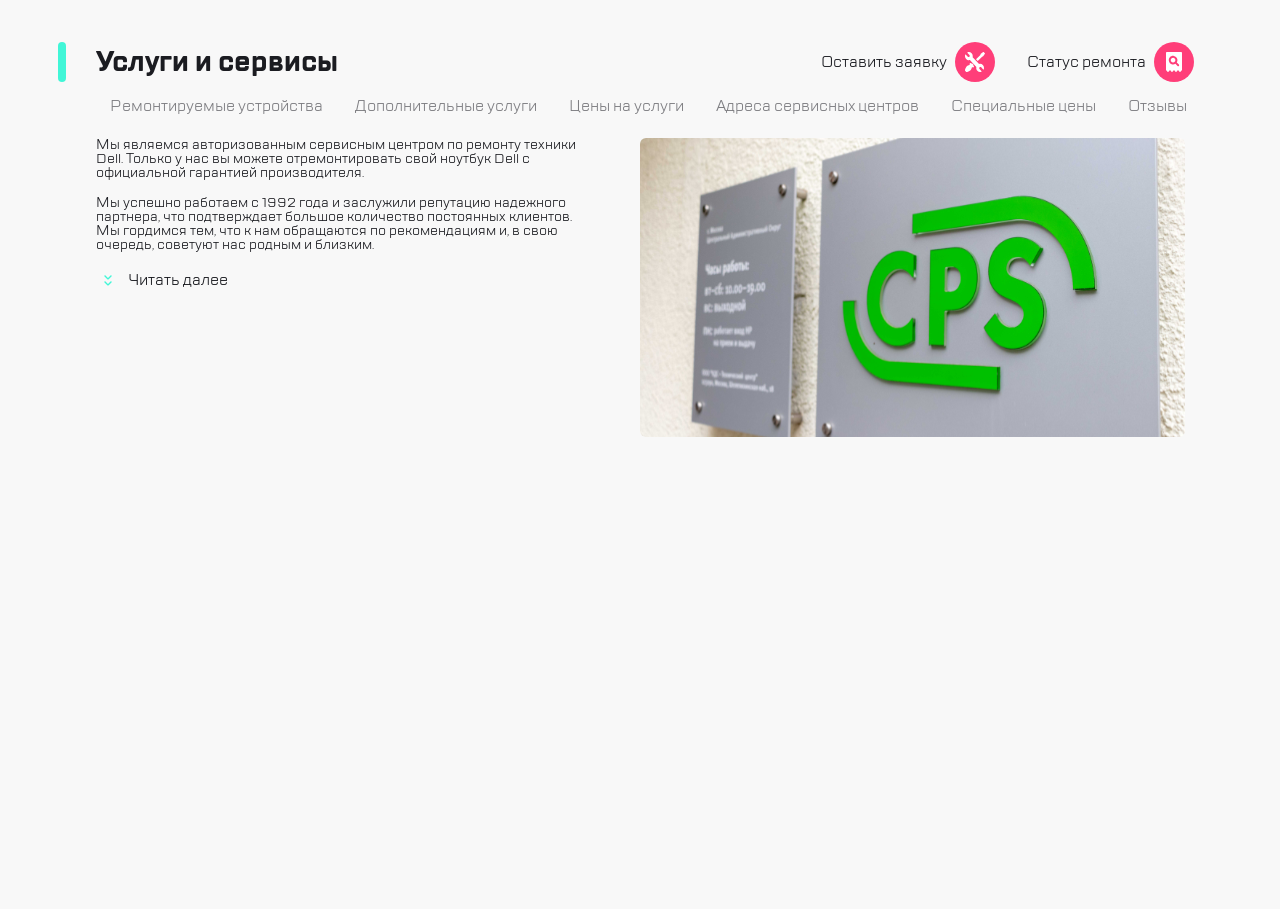
==== src/index.html @ e137a433 "10.12.2025" ====
<!DOCTYPE html>
<html lang="ru">
    <head>
        <meta charset="UTF-8">
        <meta name="viewport" content="width=device-width, initial-scale=1.0, maximum-scale=1.0 minimum-scale=1.0">
        <title>Сайт</title>
        <link rel="stylesheet" href="style1.css">
    </head>
    <body>
        <header class="header">
                <nav class="header__menu">
                    <ul class="header__menu-list">
                        <li class="header__menu-item">
                            <a href="#">
                            <img  width="40" height="40"
                            src="img/navBurger.svg"
                            alt="Открыть меню">
                            </a>
                        <li class="divider mobile"></li>
                        </li>
                        <li class="header__menu-item logo">
                            <a href="#">
                            <img width="96" height="55"
                            src="img/navLogo.svg" 
                            alt="Логотип компании">
                            </a>
                        </li>
                        <li class="header__menu-item">
                            <a href="#">
                            <img  width="40" height="40"
                            src="img/navCall.svg"
                            alt="Позвонить">
                            </a>
                        </li>
                        <li class="header__menu-item tablet">
                            <a href="#">
                            <img  width="40" height="40"
                            src="img/navChat.svg"
                            alt="Открыть чат с оператором">
                            </a>
                        </li>
                        <li class="header__menu-item tablet">
                            <a href="#">
                            <img  width="40" height="40"
                            src="img/navProfile.svg"
                            alt="Личный профиль">
                            </a>
                        </li>
                        <li class="divider tablet"></li>
                        <li class="header__menu-item desktop">
                            <a href="#">
                            <img src="img/navRepair.svg" width="40" height="40"
                            alt="Услуги ремонта"> 
                            </a> 
                        </li>
                        <li class="header__menu-item">
                            <a href="#">
                            <img src="img/navCheckstatus.svg" width="40" height="40"
                            alt="Проверить статус заказа">
                            </a>
                        </li>
                     </ul>
                </nav>
        </header>
        <main>
          <section class="section">
            <div class="title-desktop">
            <div class="title">
              <div class="highlight"></div>
              <h1 class="title__text">Услуги и сервисы</h1> 
            </div>
            <div class="title-desktop__nav repair desktop">
              <a  href="/">Оставить заявку</a>
              <img src="img/navRepair.svg" width="40" height="40" alt="Оставить заявку">
            </div>
              <div class="title-desktop__nav desktop">
              <a  href="/">Статус ремонта</a>
              <img src="img/navCheckstatus.svg" width="40" height="40" alt="Статус ремонта">
              </div>
            </div>
            <div class="button__inner">
                    <a class="slide__menu" href="#">Ремонтируемые устройства</a>
                    <a class="slide__menu" href="#">Дополнительные услуги</a>
                    <a class="slide__menu" href="#">Цены на  услуги</a>
                    <a class="slide__menu" href="#">Адреса сервисных центров</a>
                    <a class="slide__menu" href="#">Специальные цены</a>
                    <a class="slide__menu" href="#">Отзывы</a>
            </div>
          </section>
            <article class="article">
            <div class="text">
             <p class="mobile">Мы являемся авторизованным<br> сервисным центром по ремонту техники<br> Dell. Только у нас вы <br> отремонтировать свой ноутбук Dell с<br> официальной гарантией производителя.</p>
             <p class="tablet">Мы являемся авторизованным сервисным<br> центром по ремонту техники Dell. Только у нас<br> вы можете отремонтировать свой ноутбук<br> Dell с официальной гарантией<br> производителя.</p>
             <p class="desktop">Мы являемся авторизованным сервисным центром по ремонту техники<br> Dell. Только у нас вы можете отремонтировать свой ноутбук Dell с<br> официальной гарантией производителя.</p>
             <p class="tablet">Мы успешно работаем с 1992 года и<br> заслужили репутацию надежного партнера</p>
             <p class="desktop">Мы успешно работаем с 1992 года и заслужили репутацию надежного<br>  партнера, что подтверждает большое количество постоянных клиентов.<br> Мы гордимся тем, что к нам обращаются по рекомендациям и, в свою<br> очередь, советуют нас родным и близким.</p>
            <div class="more">
              <img src="img/arrows.svg" width="24" height="24" alt="Читать далее">
              <a  href="/">Читать далее</a>
            </div>
            </div>
            <img class="picture" src="img/timetable.svg" alt="Вывеска компании"
              width="320" height="176">
            </article>
        </main>
        <footer class="footer">
        </footer>
    </body>
</html>
---- src/style1.css ----
html, body, div, span, applet, object, iframe, h1, h2, h3, h4, h5, h6, p, blockquote, pre, a, abbr, acronym, address, big, cite, code, del, dfn, em, img, ins, kbd, q, s, samp, small, strike, strong, sub, sup, tt, var, b, u, i, center, dl, dt, dd, ol, ul, li, fieldset, form, label, legend, table, caption, tbody, tfoot, thead, tr, th, td, article, aside, canvas, details, embed, figure, figcaption, footer, header, hgroup, menu, nav, output, ruby, section, summary, time, mark, audio, video {
  margin: 0;
  padding: 0;
  border: 0;
  font-size: 100%;
  font: inherit;
  vertical-align: baseline;
  outline: none;
}
html { height: 101%; } 
body { font-size: 62.5%; line-height: 1; font-family: Arial, Tahoma, Verdana, sans-serif; }

article, aside, details, figcaption, figure, footer, header, hgroup, menu, nav, section { display: block; }
ol, ul { list-style: none; }

blockquote, q { quotes: none; }
blockquote:before, blockquote:after, q:before, q:after { content: ''; content: none; }
strong { font-weight: bold; } 

input { outline: none; }

table { border-collapse: collapse; border-spacing: 0; }
img { border: 0; max-width: 100%; }

a { text-decoration: none; }
a:hover { text-decoration: underline; }


* {
  margin: 0;
  padding: 0;
  box-sizing: border-box;
}

@font-face {
  font-family:  "TT Lakes";
  font-weight: normal;
  src: url(font/TTLakes-Regular.ttf);
}

@font-face {
  font-family:  "TT Lakes";
  font-weight: bold;
  src: url(font/TTLakes-Bold.ttf);
}

body {
  width: 100%;
  min-height: 100vh;
  display: flex;
  flex-direction: column;
  background-color: #f8f8f8;
  font-family: "TT Lakes", sans-serif;
}

.header__menu-list {
  width: 100%;
  display: flex;
  justify-content: space-between;
  align-items: center;
  background-color: #fff;
  padding: 16px;
  gap: 16px;
  border-bottom: 1px solid #b8ffec;
}

.divider {
height: 32px;
width: 2px;
background-color: #eaeaea;
border-radius: 1px;
}

.logo {
  margin-right: auto;
}

.title {
  display: flex;
  margin: 24px 0;
}

.highlight { 
  width: 8px;
  height: 40px;
  display: flex;
  background-color: #41f6d7;
  border: none;
  border-radius: 4px;
  margin-left: -4px;
  margin-right: 12px;
}

.title__text {
  font-size: 28px;
  font-weight: 700;
  line-height: 40px;
  color: #1b1c21;
}

.button__inner {
  display: flex;
  overflow-x: auto;
  padding: 0 16px;
  scroll-snap-type: x mandatory;
}

.slide__menu {
  font-size: 16px;
  font-weight: 500;
  white-space: nowrap;
  color: #7e7e82;
  border: none;
  padding: 8px 16px;
}

.slide__menu:hover {
  border: 2px solid #b8ffec;
  border-radius: 6px;
}

div.text {
  display: flex;
  flex-direction: column;
  gap: 16px;
}

article {
  display: flex;
  flex-direction: column;
  margin: 24px 16px;
  gap: 16px;
}

p {
  display: flex;
  font-size: 14px;
  font-weight: 400;
}

.more {
  display: flex;
  align-items: center;
  gap: 8px;
  font-size: 16px;
  font-weight: 500;
}

a, p {
  color: #1b1c21;
}

.picture {
  width: 100%;
  height: auto;
}

.mobile {
  display: flex;
}

.tablet {
  display: none;
}

.desktop {
  display: none;
}

@media (min-width: 768px) {

 .tablet {
  display: flex;
}

.header__menu-list {
  justify-content: space-between;
  gap: 16px;
  padding-left: 24px;
  padding-right: 24px;
}

.logo {
  margin-right: auto;
}

.divider {
  gap: 20px;
}

.highlight {
  margin-right: 20px;
}

.title {
  margin-bottom: 32px;
}

.button__inner {
 padding-left:  24px;
}

.article {
 display: flex;
 flex-direction: row;
 margin: 32px 24px;
}

p.mobile {
  display: none;
}

.picture {
  width: 50%;
  border-radius: 6px;
  margin-left: auto;
}

}

@media (min-width: 1024px) {

  .tablet {
    display: none;
  }

  .desktop {
    display: flex;
  }

  main {
    max-width: 1440px;
    margin: 0 auto;
  }

  section {
    margin-bottom: 16px ;
  }

  .header {
    display: none;
  }

  .title-desktop {
    display: flex;
    align-items: center;
    justify-content: space-between;
    margin-right: 25px;
    gap: 32px;
    margin-top: 42px;
  }

  .title {
    margin-top: 0px ;
    align-items: center;
  }

.title-desktop__nav {
  display: flex;
  align-items: center;
  gap: 8px;
  color: #1b1c21;
  font-size: 16px;
  font-weight: 500;
  margin-bottom: 8px;
}

.repair {
  margin-left: auto;
}

  .button__inner {
    overflow: hidden;
    flex-wrap: wrap;
  }

  .title {
  margin-bottom: 8px;
  }

.highlight {
  margin-right: 30px;
}

.button__inner {
  padding-left: 32px;
}

p.tablet {
  display: none;
}

.article {
  margin: 15px 34px;
}

.picture {
  width: 50%;
  border-radius: 6px;
  margin-left: auto;
}
}
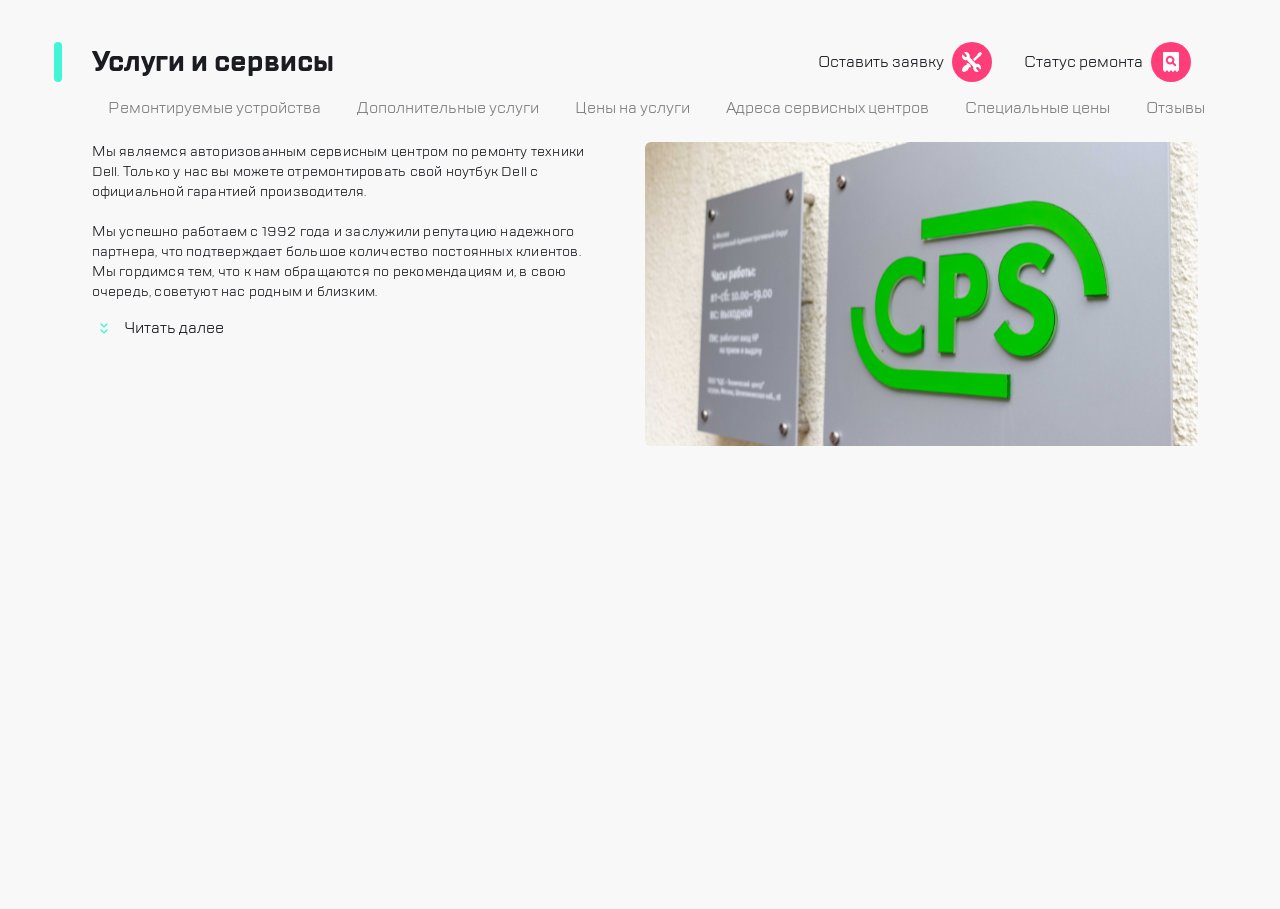
==== commit aa0171b0: "11.12.2025" ====
--- a/src/index.html
+++ b/src/index.html
@@ -16,7 +16,7 @@
                             src="img/navBurger.svg"
                             alt="Открыть меню">
                             </a>
-                        <li class="divider mobile"></li>
+                        <li class="header__menu-divider tablet"></li>
                         </li>
                         <li class="header__menu-item logo">
                             <a href="#">
@@ -25,6 +25,7 @@
                             alt="Логотип компании">
                             </a>
                         </li>
+                        <li class="header__menu-divider mobile"></li>
                         <li class="header__menu-item">
                             <a href="#">
                             <img  width="40" height="40"
@@ -45,9 +46,10 @@
                             src="img/navProfile.svg"
                             alt="Личный профиль">
                             </a>
+                            <li class="header__menu-divider tablet"></li>
                         </li>
-                        <li class="divider tablet"></li>
-                        <li class="header__menu-item desktop">
+                        
+                        <li class="header__menu-item tablet desktop">
                             <a href="#">
                             <img src="img/navRepair.svg" width="40" height="40"
                             alt="Услуги ремонта"> 
@@ -63,45 +65,47 @@
                 </nav>
         </header>
         <main>
-          <section class="section">
-            <div class="title-desktop">
-            <div class="title">
-              <div class="highlight"></div>
-              <h1 class="title__text">Услуги и сервисы</h1> 
+          <section class="services">
+            <div class="services__title-desktop">
+            <div class="services__title">
+              <div class="services__title--highlight"></div>
+              <h1 class="services__title-text">Услуги и сервисы</h1> 
             </div>
-            <div class="title-desktop__nav repair desktop">
+            <div class="services__desktop-nav repair desktop">
               <a  href="/">Оставить заявку</a>
               <img src="img/navRepair.svg" width="40" height="40" alt="Оставить заявку">
             </div>
-              <div class="title-desktop__nav desktop">
+            <div class="services__desktop-nav desktop">
               <a  href="/">Статус ремонта</a>
               <img src="img/navCheckstatus.svg" width="40" height="40" alt="Статус ремонта">
-              </div>
             </div>
-            <div class="button__inner">
-                    <a class="slide__menu" href="#">Ремонтируемые устройства</a>
-                    <a class="slide__menu" href="#">Дополнительные услуги</a>
-                    <a class="slide__menu" href="#">Цены на  услуги</a>
-                    <a class="slide__menu" href="#">Адреса сервисных центров</a>
-                    <a class="slide__menu" href="#">Специальные цены</a>
-                    <a class="slide__menu" href="#">Отзывы</a>
+            </div>
+            <div class="services__button--inner">
+                    <a class="services__slide-menu" href="#">Ремонтируемые устройства</a>
+                    <a class="services__slide-menu" href="#">Дополнительные услуги</a>
+                    <a class="services__slide-menu" href="#">Цены на  услуги</a>
+                    <a class="services__slide-menu" href="#">Адреса сервисных центров</a>
+                    <a class="services__slide-menu" href="#">Специальные цены</a>
+                    <a class="services__slide-menu" href="#">Отзывы</a>
             </div>
           </section>
-            <article class="article">
-            <div class="text">
-             <p class="mobile">Мы являемся авторизованным<br> сервисным центром по ремонту техники<br> Dell. Только у нас вы <br> отремонтировать свой ноутбук Dell с<br> официальной гарантией производителя.</p>
-             <p class="tablet">Мы являемся авторизованным сервисным<br> центром по ремонту техники Dell. Только у нас<br> вы можете отремонтировать свой ноутбук<br> Dell с официальной гарантией<br> производителя.</p>
-             <p class="desktop">Мы являемся авторизованным сервисным центром по ремонту техники<br> Dell. Только у нас вы можете отремонтировать свой ноутбук Dell с<br> официальной гарантией производителя.</p>
-             <p class="tablet">Мы успешно работаем с 1992 года и<br> заслужили репутацию надежного партнера</p>
-             <p class="desktop">Мы успешно работаем с 1992 года и заслужили репутацию надежного<br>  партнера, что подтверждает большое количество постоянных клиентов.<br> Мы гордимся тем, что к нам обращаются по рекомендациям и, в свою<br> очередь, советуют нас родным и близким.</p>
-            <div class="more">
-              <img src="img/arrows.svg" width="24" height="24" alt="Читать далее">
-              <a  href="/">Читать далее</a>
-            </div>
-            </div>
+          <div class="desc">
+            <article class="description">
+              <div class="description__text">
+                <p class="mobile">Мы являемся авторизованным<br> сервисным центром по ремонту техники<br> Dell. Только у нас вы можете<br> отремонтировать свой ноутбук Dell с<br> официальной гарантией производителя.</p>
+                <p class="tablet">Мы являемся авторизованным сервисным<br> центром по ремонту техники Dell. Только у нас<br> вы можете отремонтировать свой ноутбук<br> Dell с официальной гарантией<br> производителя.</p>
+                <p class="desktop">Мы являемся авторизованным сервисным центром по ремонту техники<br> Dell. Только у нас вы можете отремонтировать свой ноутбук Dell с<br> официальной гарантией производителя.</p>
+                <p class="tablet"><br>Мы успешно работаем с 1992 года и<br> заслужили репутацию надежного партнера</p>
+                <p class="desktop"><br>Мы успешно работаем с 1992 года и заслужили репутацию надежного<br>  партнера, что подтверждает большое количество постоянных клиентов.<br> Мы гордимся тем, что к нам обращаются по рекомендациям и, в свою<br> очередь, советуют нас родным и близким.</p>
+              </div>
+              <div class="description__text--more">
+                <img src="img/arrows.svg" width="24" height="24" alt="Читать далее">
+                <a  href="/">Читать далее</a>
+              </div>
+            </article>
             <img class="picture" src="img/timetable.svg" alt="Вывеска компании"
-              width="320" height="176">
-            </article>
+              width="" height="">
+          </div>
         </main>
         <footer class="footer">
         </footer>
--- a/src/style1.css
+++ b/src/style1.css
@@ -24,8 +24,7 @@
 img { border: 0; max-width: 100%; }
 
 a { text-decoration: none; }
-a:hover { text-decoration: underline; }
-
+a:hover { text-decoration: none; }
 
 * {
   margin: 0;
@@ -56,16 +55,17 @@
 
 .header__menu-list {
   width: 100%;
+  height: 88px;
   display: flex;
   justify-content: space-between;
   align-items: center;
   background-color: #fff;
-  padding: 16px;
+  padding: 24px 16px;
   gap: 16px;
   border-bottom: 1px solid #b8ffec;
 }
 
-.divider {
+.header__menu-divider {
 height: 32px;
 width: 2px;
 background-color: #eaeaea;
@@ -76,12 +76,16 @@
   margin-right: auto;
 }
 
-.title {
+.header__menu-divider .tablet {
+  display: none;
+}
+
+.services__title {
   display: flex;
   margin: 24px 0;
 }
 
-.highlight { 
+.services__title--highlight { 
   width: 8px;
   height: 40px;
   display: flex;
@@ -92,54 +96,65 @@
   margin-right: 12px;
 }
 
-.title__text {
+.services__title-text {
   font-size: 28px;
   font-weight: 700;
   line-height: 40px;
   color: #1b1c21;
 }
 
-.button__inner {
+.services__button--inner {
   display: flex;
   overflow-x: auto;
-  padding: 0 16px;
   scroll-snap-type: x mandatory;
-}
-
-.slide__menu {
+  margin-bottom: 24px;
+  padding-left: 16px;
+}
+
+.services__slide-menu {
   font-size: 16px;
   font-weight: 500;
   white-space: nowrap;
   color: #7e7e82;
-  border: none;
+  border: 2px solid transparent;
   padding: 8px 16px;
-}
-
-.slide__menu:hover {
-  border: 2px solid #b8ffec;
+ 
+}
+
+.services__slide-menu:hover {
+  border-color: #b8ffec;
   border-radius: 6px;
 }
 
-div.text {
+.services {
+  margin-bottom: 24px;
+}
+
+.desc {
   display: flex;
   flex-direction: column;
-  gap: 16px;
-}
-
-article {
+}
+
+.description {
   display: flex;
   flex-direction: column;
-  margin: 24px 16px;
-  gap: 16px;
+  margin: 0 16px 16px 16px ;
 }
 
 p {
   display: flex;
   font-size: 14px;
   font-weight: 400;
-}
-
-.more {
+  line-height: 18px;
+  letter-spacing: 0.2px;
+  color: #1b1c21
+}
+
+.description__text {
+  margin-bottom: 16px;
+}
+
+.description__text--more {
   display: flex;
   align-items: center;
   gap: 8px;
@@ -147,11 +162,13 @@
   font-weight: 500;
 }
 
-a, p {
+a {
   color: #1b1c21;
+  text-decoration: none;
 }
 
 .picture {
+  display: flex;
   width: 100%;
   height: auto;
 }
@@ -172,50 +189,71 @@
 
  .tablet {
   display: flex;
-}
-
-.header__menu-list {
+  }
+
+  p.mobile {
+  display: none;
+  }
+
+  .header__menu-list {
   justify-content: space-between;
-  gap: 16px;
   padding-left: 24px;
   padding-right: 24px;
-}
-
-.logo {
+  }
+
+  .logo {
   margin-right: auto;
-}
-
-.divider {
-  gap: 20px;
-}
-
-.highlight {
+  }
+
+  .header__menu-divider {
+    margin: 0 4px;
+  }
+
+  .header__menu-divider.mobile {
+  display: none;
+  }
+
+  .services__title--highlight {
   margin-right: 20px;
-}
-
-.title {
+  }
+
+  .services {
   margin-bottom: 32px;
-}
-
-.button__inner {
+  }
+
+  .services__title {
+  margin-bottom: 32px;
+  }
+
+  .services__button--inner {
  padding-left:  24px;
-}
-
-.article {
+ margin-bottom: 32px;
+  }
+
+  .desc {
+  flex-direction: row;
+  }
+
+  .description {
  display: flex;
- flex-direction: row;
- margin: 32px 24px;
-}
-
-p.mobile {
-  display: none;
-}
-
-.picture {
+ flex-direction: column;
+ width: 50%;
+ margin: 0 0 0 24px;
+  }
+
+  .description__text {
+  margin-bottom: 10px;
+  }
+
+  p {
+  line-height: 20px;
+  }
+
+ .picture {
   width: 50%;
   border-radius: 6px;
-  margin-left: auto;
-}
+  margin-right: 25px;
+  }
 
 }
 
@@ -223,6 +261,10 @@
 
   .tablet {
     display: none;
+  }
+
+  p.tablet {
+  display: none;
   }
 
   .desktop {
@@ -234,29 +276,29 @@
     margin: 0 auto;
   }
 
-  section {
-    margin-bottom: 16px ;
+  .services {
+    margin-bottom: 16px;
   }
 
   .header {
     display: none;
   }
 
-  .title-desktop {
+  .services__title-desktop {
     display: flex;
     align-items: center;
     justify-content: space-between;
-    margin-right: 25px;
+    margin-right: 32px;
     gap: 32px;
     margin-top: 42px;
   }
 
-  .title {
+  .services__title {
     margin-top: 0px ;
     align-items: center;
   }
 
-.title-desktop__nav {
+  .services__desktop-nav {
   display: flex;
   align-items: center;
   gap: 8px;
@@ -264,40 +306,52 @@
   font-size: 16px;
   font-weight: 500;
   margin-bottom: 8px;
-}
-
-.repair {
+  }
+
+  .repair {
   margin-left: auto;
-}
-
-  .button__inner {
+  }
+
+  .services__button--inner {
     overflow: hidden;
     flex-wrap: wrap;
-  }
-
-  .title {
+    margin-bottom: 16px;
+  }
+
+  .services__title {
   margin-bottom: 8px;
   }
 
-.highlight {
+  .services__title--highlight {
   margin-right: 30px;
-}
-
-.button__inner {
+  }
+
+  .services__button--inner {
   padding-left: 32px;
-}
-
-p.tablet {
-  display: none;
-}
-
-.article {
-  margin: 15px 34px;
-}
-
-.picture {
+  }
+
+  .services {
+  margin-bottom: 16px;
+  }
+
+  .description {
+  display: flex;
+  flex-direction: column;
+  width: 50%;
+  margin: 0 0 0 34px;
+  }
+
+  p {
+  line-height: 20px;
+  }
+
+  .description__text {
+  margin-bottom: 14px;
+  }
+
+  .picture {
   width: 50%;
   border-radius: 6px;
   margin-left: auto;
-}
+  }
 }
